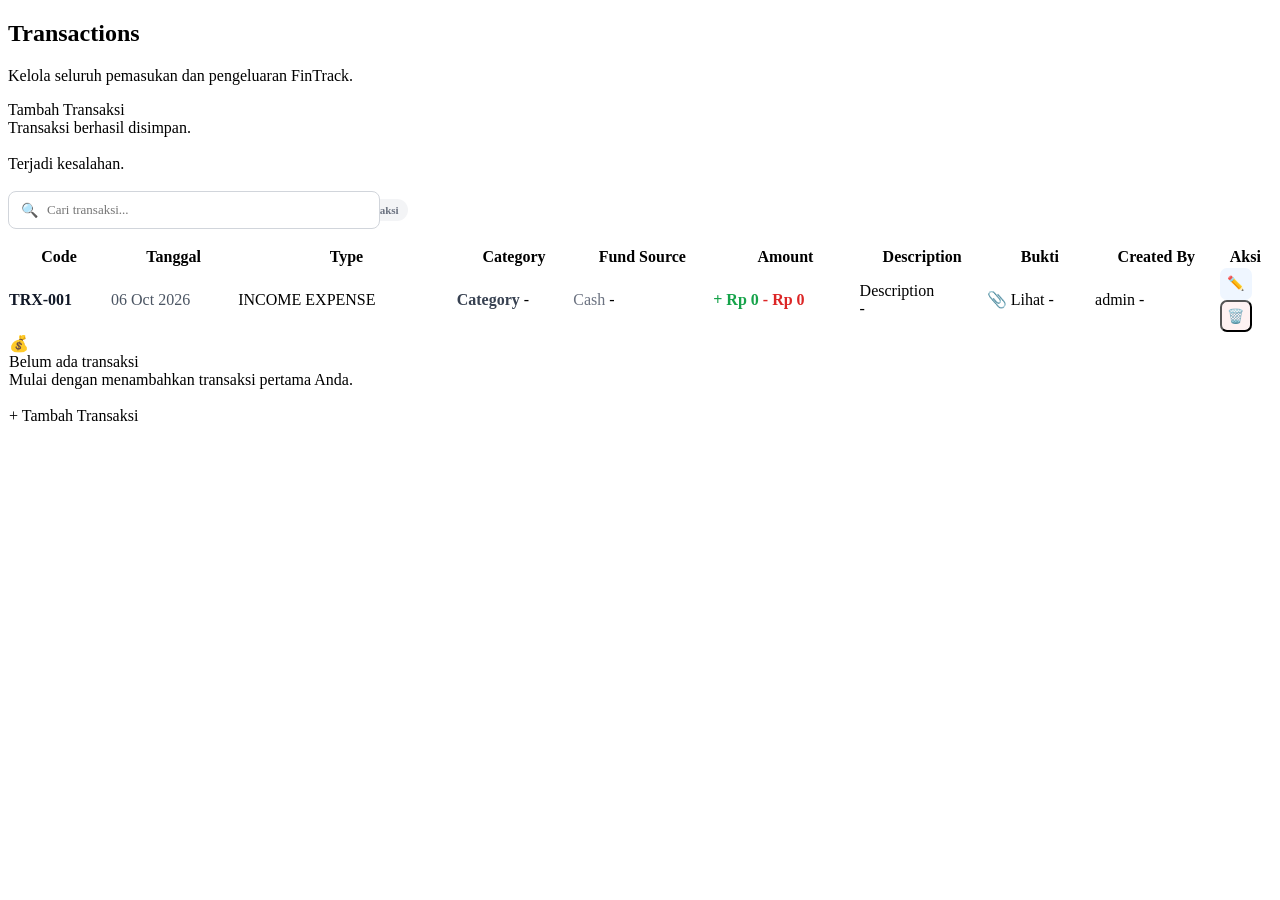
==== src/main/resources/templates/transactions/index.html @ 28790a25 "first commit" ====
<!doctype html>
<html lang="id" xmlns:th="http://www.thymeleaf.org">
  <head>
    <meta charset="UTF-8" />

    <meta name="viewport" content="width=device-width, initial-scale=1.0" />

    <title>FinTrack - Transactions</title>

    <link rel="stylesheet" th:href="@{/css/fintrack.css}" />

    <style>
      /* =================================================
           TRANSACTION PAGE
           ================================================= */

      .transaction-toolbar {
        display: flex;
        align-items: center;
        justify-content: space-between;
        gap: 15px;

        margin-bottom: 20px;
      }

      .transaction-info {
        font-size: 13px;
        color: #6b7280;
      }

      .transaction-actions {
        display: flex;
        align-items: center;
        gap: 8px;
      }

      .transaction-code {
        font-weight: 700;
        color: #111827;
      }

      .transaction-date {
        white-space: nowrap;
        color: #4b5563;
      }

      .amount-income {
        color: #16a34a;
        font-weight: 700;
        white-space: nowrap;
      }

      .amount-expense {
        color: #dc2626;
        font-weight: 700;
        white-space: nowrap;
      }

      .description-cell {
        max-width: 220px;

        white-space: nowrap;
        overflow: hidden;
        text-overflow: ellipsis;
      }

      .category-name {
        font-weight: 600;
        color: #374151;
      }

      .fund-source-name {
        color: #6b7280;
      }

      .table-action {
        display: inline-flex;
        align-items: center;
        justify-content: center;

        width: 32px;
        height: 32px;

        border-radius: 7px;

        font-size: 14px;

        transition:
          background 0.2s ease,
          color 0.2s ease;
      }

      .table-action.edit {
        background: #eff6ff;
        color: #2563eb;
      }

      .table-action.edit:hover {
        background: #dbeafe;
      }

      .table-action.delete {
        background: #fef2f2;
        color: #dc2626;
      }

      .table-action.delete:hover {
        background: #fee2e2;
      }

      .receipt-link {
        white-space: nowrap;
      }

      .filter-bar {
        display: flex;
        align-items: center;
        gap: 10px;

        margin-bottom: 18px;
      }

      .search-box {
        position: relative;
        flex: 1;
        max-width: 320px;
      }

      .search-box input {
        width: 100%;

        padding: 10px 12px 10px 38px;

        border: 1px solid #d1d5db;

        border-radius: 8px;

        outline: none;

        font-family: inherit;
        font-size: 13px;
      }

      .search-box input:focus {
        border-color: #2563eb;

        box-shadow: 0 0 0 3px rgba(37, 99, 235, 0.1);
      }

      .search-icon {
        position: absolute;

        left: 13px;
        top: 50%;

        transform: translateY(-50%);

        color: #9ca3af;

        font-size: 14px;

        pointer-events: none;
      }

      .transaction-count {
        display: inline-flex;

        align-items: center;

        padding: 5px 9px;

        border-radius: 999px;

        background: #f3f4f6;

        color: #6b7280;

        font-size: 11px;
        font-weight: 600;
      }

      .flash-message {
        margin-bottom: 18px;
      }

      @media (max-width: 768px) {
        .transaction-toolbar {
          align-items: flex-start;
          flex-direction: column;
        }

        .transaction-actions {
          width: 100%;
        }

        .transaction-actions .btn {
          flex: 1;
        }

        .filter-bar {
          flex-direction: column;
          align-items: stretch;
        }

        .search-box {
          max-width: none;
        }
      }

      /* =================================================
   RESPONSIVE TABLE
   ================================================= */

      .table-card {
        width: 100%;
        max-width: 100%;
        min-width: 0;
        overflow: hidden;
      }

      .table-wrapper {
        width: 100%;
        max-width: 100%;
        min-width: 0;
        overflow-x: auto;
        overflow-y: hidden;
        -webkit-overflow-scrolling: touch;
        scrollbar-width: thin;
      }

      .table-wrapper table {
        width: 100%;
        min-width: 1100px;
        border-collapse: collapse;
      }

      .table-wrapper th,
      .table-wrapper td {
        white-space: nowrap;
      }

      @media (max-width: 768px) {
        .table-card {
          width: 100%;
          max-width: 100%;
          overflow: hidden;
        }

        .table-wrapper {
          width: 100%;
          max-width: 100%;
          overflow-x: auto;
          overflow-y: hidden;
          -webkit-overflow-scrolling: touch;
          touch-action: pan-x;
        }

        .table-wrapper table {
          width: max-content;
          min-width: 1100px;
        }

        .table-wrapper th,
        .table-wrapper td {
          white-space: nowrap;
        }

        /* CSS mobile yang sudah ada */
        .transaction-toolbar {
          align-items: flex-start;
          flex-direction: column;
        }

        .transaction-actions {
          width: 100%;
        }

        .transaction-actions .btn {
          flex: 1;
        }

        .filter-bar {
          flex-direction: column;
          align-items: stretch;
        }

        .search-box {
          max-width: none;
        }
      }
    </style>
  </head>

  <body>
    <div class="app">
      <!-- =====================================================
         SIDEBAR
         ===================================================== -->

      <div th:replace="~{fragments/layout :: sidebar}"></div>

      <!-- =====================================================
         MAIN
         ===================================================== -->

      <main class="main">
        <!-- TOPBAR -->

        <div th:replace="~{fragments/layout :: topbar}"></div>

        <!-- =================================================
             CONTENT
             ================================================= -->

        <section class="content">
          <!-- PAGE HEADER -->

          <div class="page-header">
            <div>
              <h1>Transactions</h1>

              <p>Kelola seluruh pemasukan dan pengeluaran FinTrack.</p>
            </div>

            <div class="transaction-actions">
              <a th:href="@{/transactions/new}" class="btn btn-primary">
                Tambah Transaksi
              </a>
            </div>
          </div>

          <!-- =================================================
                 FLASH MESSAGE
                 ================================================= -->

          <div
            th:if="${success}"
            class="alert alert-success flash-message"
            th:text="${success}"
          >
            Transaksi berhasil disimpan.
          </div>

          <div
            th:if="${error}"
            class="alert alert-error flash-message"
            th:text="${error}"
          >
            Terjadi kesalahan.
          </div>

          <!-- =================================================
                 FILTER
                 ================================================= -->

          <div class="filter-bar">
            <div class="search-box">
              <span class="search-icon"> 🔍 </span>

              <input
                type="text"
                id="transactionSearch"
                placeholder="Cari transaksi..."
              />
            </div>

            <span
              class="transaction-count"
              th:text="${#lists.size(transactions) + ' transaksi'}"
            >
              0 transaksi
            </span>
          </div>

          <!-- =================================================
                 TABLE
                 ================================================= -->

          <div class="card table-card">
            <div class="table-wrapper">
              <table class="data-table" id="transactionTable">
                <thead>
                  <tr>
                    <th>Code</th>

                    <th>Tanggal</th>

                    <th>Type</th>

                    <th>Category</th>

                    <th>Fund Source</th>

                    <th>Amount</th>

                    <th>Description</th>

                    <th>Bukti</th>

                    <th>Created By</th>

                    <th>Aksi</th>
                  </tr>
                </thead>

                <tbody>
                  <!-- =================================================
                                 TRANSACTION ROW
                                 ================================================= -->

                  <tr th:each="transaction : ${transactions}">
                    <!-- CODE -->

                    <td>
                      <span
                        class="transaction-code"
                        th:text="${transaction.transactionCode}"
                      >
                        TRX-001
                      </span>
                    </td>

                    <!-- DATE -->

                    <td>
                      <span
                        class="transaction-date"
                        th:text="${#temporals.format(
                                            transaction.transactionDate,
                                            'dd MMM yyyy'
                                        )}"
                      >
                        06 Oct 2026
                      </span>
                    </td>

                    <!-- TYPE -->

                    <td>
                      <span
                        th:if="${transaction.type != null
                                            and transaction.type.name() == 'INCOME'}"
                        class="badge badge-income"
                      >
                        INCOME
                      </span>

                      <span
                        th:if="${transaction.type != null
                                            and transaction.type.name() == 'EXPENSE'}"
                        class="badge badge-expense"
                      >
                        EXPENSE
                      </span>
                    </td>

                    <!-- CATEGORY -->

                    <td>
                      <span
                        class="category-name"
                        th:if="${transaction.category != null}"
                        th:text="${transaction.category.name}"
                      >
                        Category
                      </span>

                      <span
                        th:unless="${transaction.category != null}"
                        class="no-receipt"
                      >
                        -
                      </span>
                    </td>

                    <!-- FUND SOURCE -->

                    <td>
                      <span
                        class="fund-source-name"
                        th:if="${transaction.fundSource != null}"
                        th:text="${transaction.fundSource.name}"
                      >
                        Cash
                      </span>

                      <span
                        th:unless="${transaction.fundSource != null}"
                        class="no-receipt"
                      >
                        -
                      </span>
                    </td>

                    <!-- AMOUNT -->

                    <td>
                      <span
                        th:if="${transaction.type != null
                                            and transaction.type.name() == 'INCOME'}"
                        class="amount-income"
                        th:text="${'+ Rp ' + #numbers.formatDecimal(
                                            transaction.amount,
                                            0,
                                            'POINT',
                                            0,
                                            'COMMA'
                                        )}"
                      >
                        + Rp 0
                      </span>

                      <span
                        th:if="${transaction.type != null
                                            and transaction.type.name() == 'EXPENSE'}"
                        class="amount-expense"
                        th:text="${'- Rp ' + #numbers.formatDecimal(
                                            transaction.amount,
                                            0,
                                            'POINT',
                                            0,
                                            'COMMA'
                                        )}"
                      >
                        - Rp 0
                      </span>
                    </td>

                    <!-- DESCRIPTION -->

                    <td>
                      <div
                        class="description-cell"
                        th:if="${transaction.description != null
                                            and !#strings.isEmpty(transaction.description)}"
                        th:title="${transaction.description}"
                        th:text="${transaction.description}"
                      >
                        Description
                      </div>

                      <span
                        th:unless="${transaction.description != null
                                            and !#strings.isEmpty(transaction.description)}"
                        class="no-receipt"
                      >
                        -
                      </span>
                    </td>

                    <!-- RECEIPT -->

                    <td>
                      <a
                        th:if="${transaction.attachment != null
                                            and !#strings.isEmpty(transaction.attachment)}"
                        th:href="@{/transactions/attachment/{filename}(
                                            filename=${transaction.attachment}
                                        )}"
                        target="_blank"
                        class="receipt-link"
                      >
                        📎 Lihat
                      </a>

                      <span
                        th:unless="${transaction.attachment != null
                                            and !#strings.isEmpty(transaction.attachment)}"
                        class="no-receipt"
                      >
                        -
                      </span>
                    </td>

                    <!-- CREATED BY -->

                    <td>
                      <span
                        th:if="${transaction.createdBy != null}"
                        th:text="${transaction.createdBy}"
                      >
                        admin
                      </span>

                      <span
                        th:unless="${transaction.createdBy != null}"
                        class="no-receipt"
                      >
                        -
                      </span>
                    </td>

                    <!-- ACTION -->

                    <td>
                      <div class="action-group">
                        <!-- EDIT -->

                        <a
                          class="table-action edit"
                          title="Edit transaksi"
                          th:href="@{/transactions/edit/{id}(
                                                id=${transaction.id}
                                            )}"
                        >
                          ✏️
                        </a>

                        <!-- DELETE -->

                        <form
                          method="post"
                          th:action="@{/transactions/delete/{id}(
                                                id=${transaction.id}
                                            )}"
                          onsubmit="
                            return confirm(
                              'Yakin ingin menghapus transaksi ini?',
                            );
                          "
                        >
                          <input
                            type="hidden"
                            th:name="${_csrf.parameterName}"
                            th:value="${_csrf.token}"
                          />

                          <button
                            type="submit"
                            class="table-action delete"
                            title="Hapus transaksi"
                          >
                            🗑️
                          </button>
                        </form>
                      </div>
                    </td>
                  </tr>

                  <!-- =================================================
                                 EMPTY STATE
                                 ================================================= -->

                  <tr th:if="${#lists.isEmpty(transactions)}">
                    <td colspan="10">
                      <div class="empty-state">
                        <div class="empty-state-icon">💰</div>

                        <div class="empty-state-title">Belum ada transaksi</div>

                        <div class="empty-state-text">
                          Mulai dengan menambahkan transaksi pertama Anda.
                        </div>

                        <br />

                        <a
                          th:href="@{/transactions/new}"
                          class="btn btn-primary"
                        >
                          + Tambah Transaksi
                        </a>
                      </div>
                    </td>
                  </tr>
                </tbody>
              </table>
            </div>
          </div>
        </section>
      </main>

      <div th:replace="~{fragments/layout :: mobileMenu}"></div>

      <div th:replace="~{fragments/layout :: scripts}"></div>
    </div>

    <!-- =========================================================
     SEARCH
     ========================================================= -->

    <script>
      const searchInput = document.getElementById("transactionSearch");

      const table = document.getElementById("transactionTable");

      if (searchInput && table) {
        searchInput.addEventListener("input", function () {
          const keyword = this.value.toLowerCase().trim();

          const rows = table.querySelectorAll("tbody tr");

          rows.forEach(function (row) {
            if (row.querySelector(".empty-state")) {
              return;
            }

            const text = row.textContent.toLowerCase();

            row.style.display = text.includes(keyword) ? "" : "none";
          });
        });
      }
    </script>
  </body>
</html>
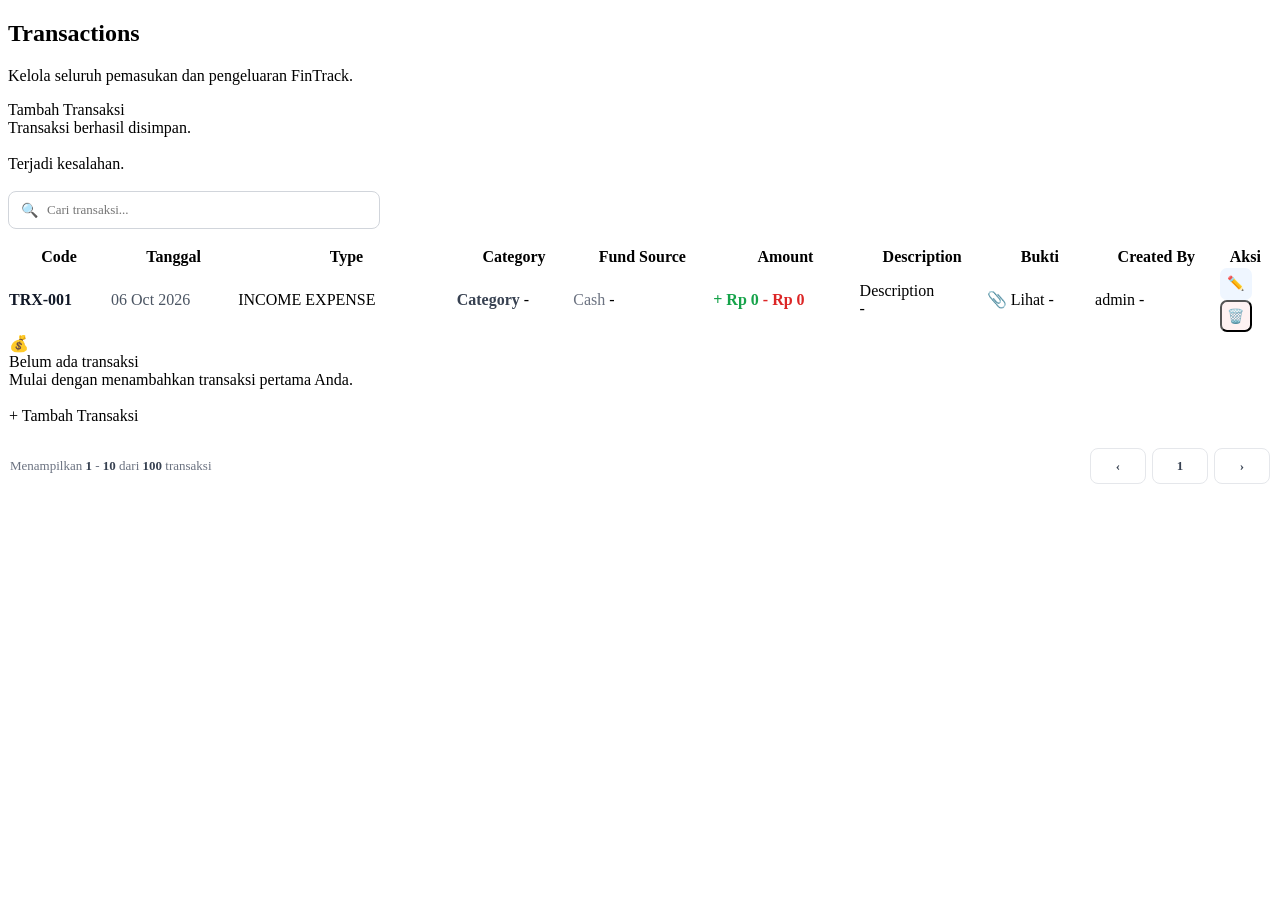
==== commit 57c56a7b: "second update" ====
--- a/src/main/resources/templates/transactions/index.html
+++ b/src/main/resources/templates/transactions/index.html
@@ -288,6 +288,115 @@
           max-width: none;
         }
       }
+
+      /* =====================================================
+   PAGINATION
+   ===================================================== */
+
+      .pagination-container {
+        display: flex;
+        align-items: center;
+        justify-content: space-between;
+        gap: 20px;
+        margin-top: 18px;
+        padding: 4px 2px;
+      }
+
+      .pagination-info {
+        color: #6b7280;
+        font-size: 13px;
+      }
+
+      .pagination-info strong {
+        color: #374151;
+        font-weight: 600;
+      }
+
+      .pagination {
+        display: flex;
+        align-items: center;
+        gap: 6px;
+      }
+
+      .pagination-btn {
+        display: inline-flex;
+        align-items: center;
+        justify-content: center;
+
+        min-width: 34px;
+        height: 34px;
+
+        padding: 0 10px;
+
+        border: 1px solid #e5e7eb;
+        border-radius: 8px;
+
+        background: #ffffff;
+        color: #374151;
+
+        text-decoration: none;
+
+        font-size: 13px;
+        font-weight: 600;
+
+        transition:
+          background 0.2s ease,
+          border-color 0.2s ease,
+          color 0.2s ease,
+          transform 0.2s ease;
+      }
+
+      .pagination-btn:hover {
+        background: #f3f4f6;
+        border-color: #d1d5db;
+        color: #111827;
+      }
+
+      .pagination-btn:active {
+        transform: scale(0.96);
+      }
+
+      /* ACTIVE PAGE */
+      .pagination-btn.active {
+        background: #2563eb;
+        border-color: #2563eb;
+        color: #ffffff;
+      }
+
+      .pagination-btn.active:hover {
+        background: #1d4ed8;
+        border-color: #1d4ed8;
+        color: #ffffff;
+      }
+
+      /* DISABLED */
+      .pagination-btn.disabled {
+        opacity: 0.45;
+        cursor: not-allowed;
+        pointer-events: none;
+
+        background: #f9fafb;
+        color: #9ca3af;
+        border-color: #e5e7eb;
+      }
+
+      /* MOBILE */
+      @media (max-width: 768px) {
+        .pagination-container {
+          flex-direction: column;
+          align-items: center;
+          gap: 12px;
+        }
+
+        .pagination-info {
+          text-align: center;
+        }
+
+        .pagination {
+          justify-content: center;
+          flex-wrap: wrap;
+        }
+      }
     </style>
   </head>
 
@@ -363,13 +472,6 @@
                 placeholder="Cari transaksi..."
               />
             </div>
-
-            <span
-              class="transaction-count"
-              th:text="${#lists.size(transactions) + ' transaksi'}"
-            >
-              0 transaksi
-            </span>
           </div>
 
           <!-- =================================================
@@ -667,6 +769,57 @@
               </table>
             </div>
           </div>
+
+          <!-- =====================================================
+     PAGINATION
+     ===================================================== -->
+
+          <div class="pagination-container" th:if="${totalElements > 0}">
+            <!-- PAGINATION INFO -->
+            <div class="pagination-info">
+              Menampilkan
+              <strong th:text="${firstItem}">1</strong>
+              -
+              <strong th:text="${lastItem}">10</strong>
+              dari
+              <strong th:text="${totalElements}">100</strong>
+              transaksi
+            </div>
+
+            <!-- PAGINATION BUTTON -->
+            <div class="pagination" th:if="${totalPages > 1}">
+              <!-- PREVIOUS -->
+              <a
+                th:href="@{/transactions(page=${currentPage - 1},size=${pageSize})}"
+                class="pagination-btn"
+                th:classappend="${currentPage == 0 ? ' disabled' : ''}"
+                title="Halaman sebelumnya"
+              >
+                ‹
+              </a>
+
+              <!-- PAGE NUMBER -->
+              <a
+                th:each="i : ${#numbers.sequence(0, totalPages - 1)}"
+                th:href="@{/transactions(page=${i},size=${pageSize})}"
+                th:text="${i + 1}"
+                th:classappend="${i == currentPage ? ' active' : ''}"
+                class="pagination-btn"
+              >
+                1
+              </a>
+
+              <!-- NEXT -->
+              <a
+                th:href="@{/transactions(page=${currentPage + 1},size=${pageSize})}"
+                class="pagination-btn"
+                th:classappend="${currentPage == totalPages - 1 ? ' disabled' : ''}"
+                title="Halaman berikutnya"
+              >
+                ›
+              </a>
+            </div>
+          </div>
         </section>
       </main>
 
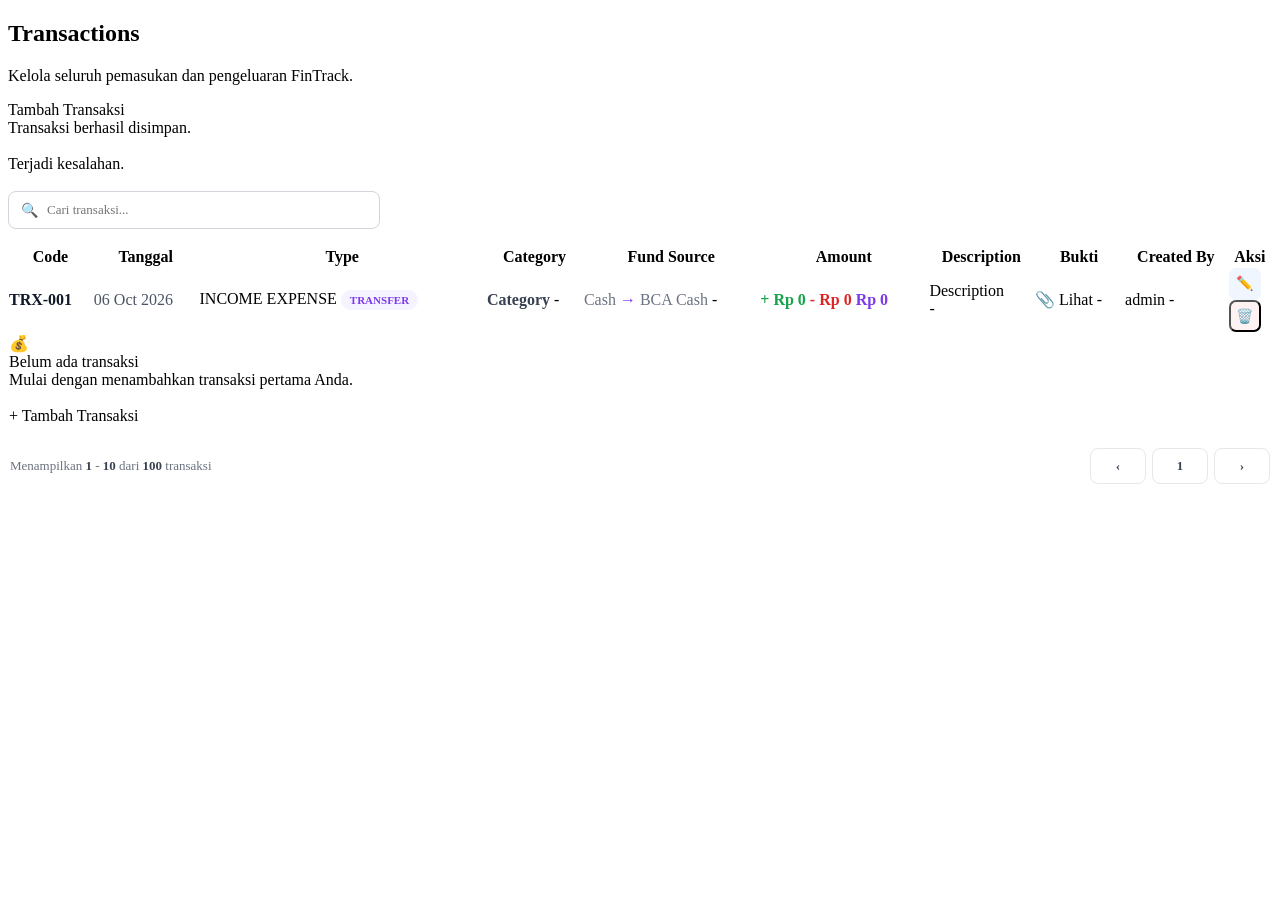
==== commit 7856c0b7: "update tf" ====
--- a/src/main/resources/templates/transactions/index.html
+++ b/src/main/resources/templates/transactions/index.html
@@ -53,6 +53,30 @@
       .amount-expense {
         color: #dc2626;
         font-weight: 700;
+        white-space: nowrap;
+      }
+
+      .amount-transfer {
+        color: #7c3aed;
+        font-weight: 700;
+        white-space: nowrap;
+      }
+
+      .badge-transfer {
+        display: inline-flex;
+        align-items: center;
+        padding: 4px 9px;
+        border-radius: 999px;
+        background: #f5f3ff;
+        color: #7c3aed;
+        font-size: 11px;
+        font-weight: 700;
+        white-space: nowrap;
+      }
+
+      .transfer-arrow {
+        color: #7c3aed;
+        font-weight: 600;
         white-space: nowrap;
       }
 
@@ -540,19 +564,24 @@
 
                     <td>
                       <span
-                        th:if="${transaction.type != null
-                                            and transaction.type.name() == 'INCOME'}"
+                        th:if="${transaction.type != null and transaction.type.name() == 'INCOME'}"
                         class="badge badge-income"
                       >
                         INCOME
                       </span>
 
                       <span
-                        th:if="${transaction.type != null
-                                            and transaction.type.name() == 'EXPENSE'}"
+                        th:if="${transaction.type != null and transaction.type.name() == 'EXPENSE'}"
                         class="badge badge-expense"
                       >
                         EXPENSE
+                      </span>
+
+                      <span
+                        th:if="${transaction.type != null and transaction.type.name() == 'TRANSFER'}"
+                        class="badge-transfer"
+                      >
+                        TRANSFER
                       </span>
                     </td>
 
@@ -578,16 +607,36 @@
                     <!-- FUND SOURCE -->
 
                     <td>
+                      <th:block
+                        th:if="${transaction.type != null and transaction.type.name() == 'TRANSFER'}"
+                      >
+                        <span
+                          class="fund-source-name"
+                          th:text="${transaction.fundSource != null ? transaction.fundSource.name : '-'}"
+                        >
+                          Cash
+                        </span>
+
+                        <span class="transfer-arrow"> → </span>
+
+                        <span
+                          class="fund-source-name"
+                          th:text="${transaction.destinationFundSource != null ? transaction.destinationFundSource.name : '-'}"
+                        >
+                          BCA
+                        </span>
+                      </th:block>
+
                       <span
                         class="fund-source-name"
-                        th:if="${transaction.fundSource != null}"
+                        th:if="${transaction.type != null and transaction.type.name() != 'TRANSFER' and transaction.fundSource != null}"
                         th:text="${transaction.fundSource.name}"
                       >
                         Cash
                       </span>
 
                       <span
-                        th:unless="${transaction.fundSource != null}"
+                        th:if="${transaction.fundSource == null}"
                         class="no-receipt"
                       >
                         -
@@ -597,34 +646,34 @@
                     <!-- AMOUNT -->
 
                     <td>
-                      <span
-                        th:if="${transaction.type != null
-                                            and transaction.type.name() == 'INCOME'}"
+                      <!-- INCOME: HIJAU DAN POSITIF -->
+
+                      <span
+                        th:if="${transaction.type != null and transaction.type.name() == 'INCOME'}"
                         class="amount-income"
-                        th:text="${'+ Rp ' + #numbers.formatDecimal(
-                                            transaction.amount,
-                                            0,
-                                            'POINT',
-                                            0,
-                                            'COMMA'
-                                        )}"
+                        th:text="${'+ Rp ' + #numbers.formatDecimal(transaction.amount, 0, 'POINT', 0, 'COMMA')}"
                       >
                         + Rp 0
                       </span>
 
-                      <span
-                        th:if="${transaction.type != null
-                                            and transaction.type.name() == 'EXPENSE'}"
+                      <!-- EXPENSE: MERAH DAN NEGATIF -->
+
+                      <span
+                        th:if="${transaction.type != null and transaction.type.name() == 'EXPENSE'}"
                         class="amount-expense"
-                        th:text="${'- Rp ' + #numbers.formatDecimal(
-                                            transaction.amount,
-                                            0,
-                                            'POINT',
-                                            0,
-                                            'COMMA'
-                                        )}"
+                        th:text="${'- Rp ' + #numbers.formatDecimal(transaction.amount, 0, 'POINT', 0, 'COMMA')}"
                       >
                         - Rp 0
+                      </span>
+
+                      <!-- TRANSFER: UNGU DAN NETRAL -->
+
+                      <span
+                        th:if="${transaction.type != null and transaction.type.name() == 'TRANSFER'}"
+                        class="amount-transfer"
+                        th:text="${'Rp ' + #numbers.formatDecimal(transaction.amount, 0, 'POINT', 0, 'COMMA')}"
+                      >
+                        Rp 0
                       </span>
                     </td>
 
